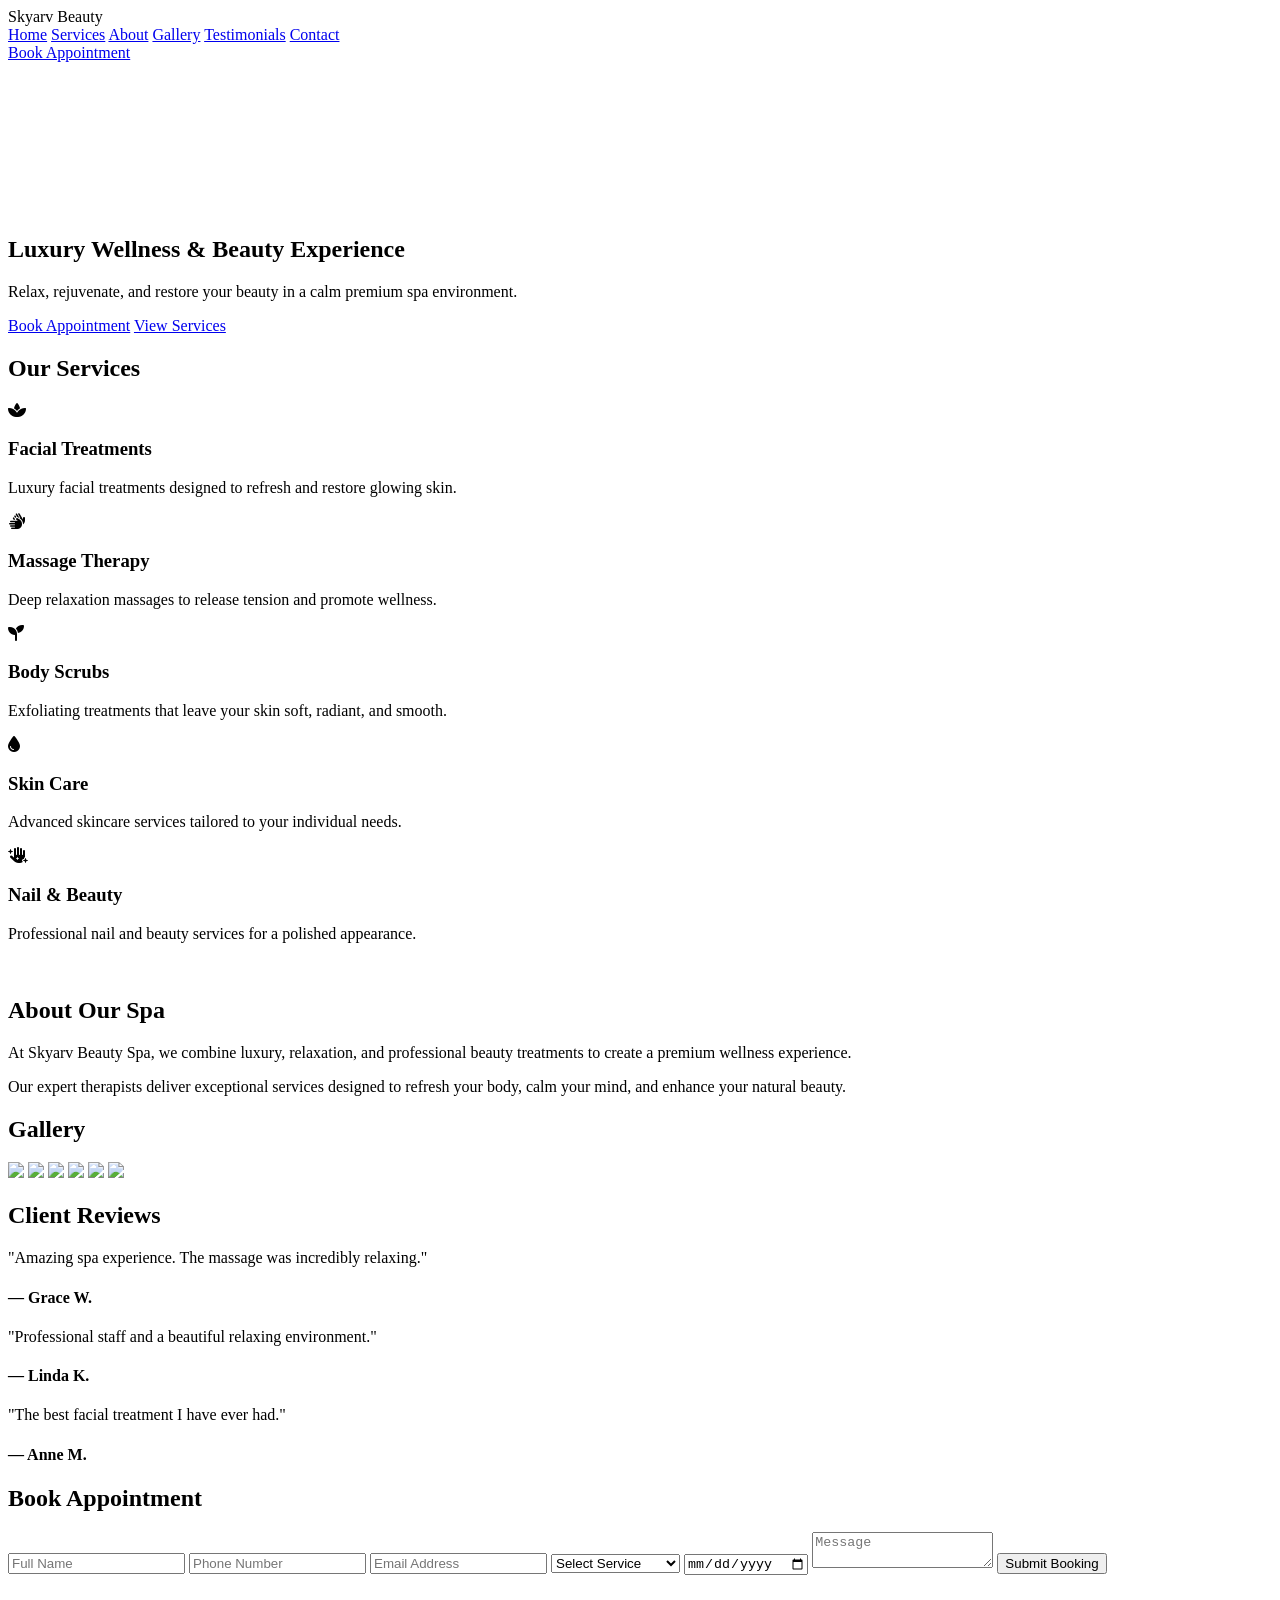
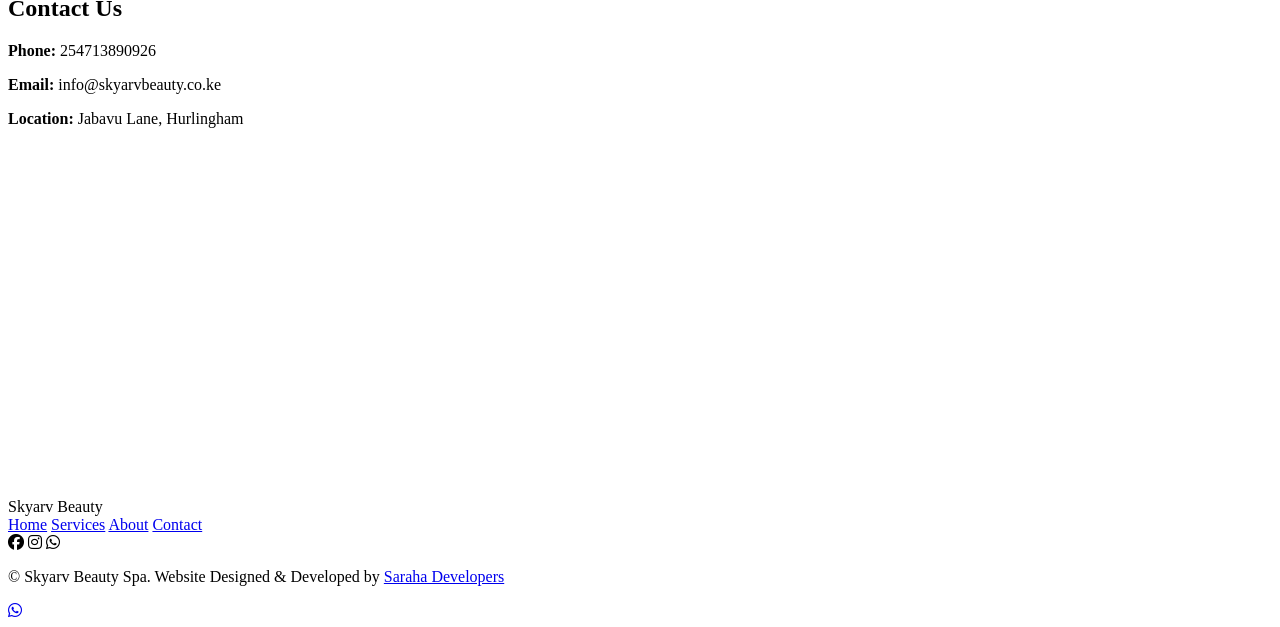
==== home.html @ e3284411 "Initial commit: premium spa website concept" ====
<!DOCTYPE html>
<html lang="en">
<head>
<meta charset="UTF-8">
<meta name="viewport" content="width=device-width, initial-scale=1.0">

<title>Skyarv Beauty Spa</title>

<link rel="stylesheet" href="styles.css">

<link href="https://fonts.googleapis.com/css2?family=Jost:wght@300;400;500;600&display=swap" rel="stylesheet">

<link rel="stylesheet" href="https://cdnjs.cloudflare.com/ajax/libs/font-awesome/6.5.0/css/all.min.css">
</head>

<body>

<!-- NAVBAR -->

<header class="navbar">

<div class="logo">Skyarv Beauty</div>

<nav>
<a href="#home">Home</a>
<a href="#services">Services</a>
<a href="#about">About</a>
<a href="#gallery">Gallery</a>
<a href="#testimonials">Testimonials</a>
<a href="#contact">Contact</a>
</nav>

<a class="btn-primary" href="#booking">Book Appointment</a>

</header>

<!-- HERO -->

<section id="home" class="hero">

<video autoplay muted loop class="hero-video">
<source src="https://cdn.coverr.co/videos/coverr-woman-getting-a-facial-treatment-1080p.mp4" type="video/mp4">
</video>

<div class="hero-overlay"></div>

<div class="hero-content">

<h1>Luxury Wellness & Beauty Experience</h1>

<p>Relax, rejuvenate, and restore your beauty in a calm premium spa environment.</p>

<div class="hero-buttons">

<a href="#booking" class="btn-primary">Book Appointment</a>

<a href="#services" class="btn-secondary">View Services</a>

</div>

</div>

</section>

<!-- SERVICES -->

<section id="services" class="section">

<h2 class="section-title">Our Services</h2>

<div class="services-grid">

<div class="service-card">
<i class="fa-solid fa-spa"></i>
<h3>Facial Treatments</h3>
<p>Luxury facial treatments designed to refresh and restore glowing skin.</p>
</div>

<div class="service-card">
<i class="fa-solid fa-hands"></i>
<h3>Massage Therapy</h3>
<p>Deep relaxation massages to release tension and promote wellness.</p>
</div>

<div class="service-card">
<i class="fa-solid fa-seedling"></i>
<h3>Body Scrubs</h3>
<p>Exfoliating treatments that leave your skin soft, radiant, and smooth.</p>
</div>

<div class="service-card">
<i class="fa-solid fa-droplet"></i>
<h3>Skin Care</h3>
<p>Advanced skincare services tailored to your individual needs.</p>
</div>

<div class="service-card">
<i class="fa-solid fa-hand-sparkles"></i>
<h3>Nail & Beauty</h3>
<p>Professional nail and beauty services for a polished appearance.</p>
</div>

</div>

</section>

<!-- ABOUT -->

<section id="about" class="about section">

<div class="about-container">

<div class="about-image">
<img src="https://images.unsplash.com/photo-1544161515-4ab6ce6db874" alt="">
</div>

<div class="about-text">

<h2>About Our Spa</h2>

<p>
At Skyarv Beauty Spa, we combine luxury, relaxation, and professional beauty treatments to create a premium wellness experience.
</p>

<p>
Our expert therapists deliver exceptional services designed to refresh your body, calm your mind, and enhance your natural beauty.
</p>

</div>

</div>

</section>

<!-- GALLERY -->

<section id="gallery" class="section">

<h2 class="section-title">Gallery</h2>

<div class="gallery-grid">

<img src="https://images.unsplash.com/photo-1556228453-efd6c1ff04f6">
<img src="https://images.unsplash.com/photo-1515377905703-c4788e51af15">
<img src="https://images.unsplash.com/photo-1540555700478-4be289fbecef">
<img src="https://images.unsplash.com/photo-1507652313519-d4e9174996dd">
<img src="https://images.unsplash.com/photo-1540553016722-983e48a2cd10">
<img src="https://images.unsplash.com/photo-1519823551278-64ac92734fb1">

</div>

</section>

<!-- TESTIMONIALS -->

<section id="testimonials" class="section testimonials">

<h2 class="section-title">Client Reviews</h2>

<div class="testimonial-container">

<div class="testimonial active">
<p>"Amazing spa experience. The massage was incredibly relaxing."</p>
<h4>— Grace W.</h4>
</div>

<div class="testimonial">
<p>"Professional staff and a beautiful relaxing environment."</p>
<h4>— Linda K.</h4>
</div>

<div class="testimonial">
<p>"The best facial treatment I have ever had."</p>
<h4>— Anne M.</h4>
</div>

</div>

</section>

<!-- BOOKING -->

<section id="booking" class="section booking">

<h2 class="section-title">Book Appointment</h2>

<form class="booking-form">

<input type="text" placeholder="Full Name" required>

<input type="tel" placeholder="Phone Number" required>

<input type="email" placeholder="Email Address" required>

<select required>
<option>Select Service</option>
<option>Facial Treatments</option>
<option>Massage Therapy</option>
<option>Body Scrubs</option>
<option>Skin Care</option>
<option>Nail & Beauty</option>
</select>

<input type="date">

<textarea placeholder="Message"></textarea>

<button class="btn-primary">Submit Booking</button>

</form>

</section>

<!-- CONTACT -->

<section id="contact" class="section contact">

<h2 class="section-title">Contact Us</h2>

<div class="contact-info">

<p><strong>Phone:</strong> 254713890926</p>

<p><strong>Email:</strong> info@skyarvbeauty.co.ke</p>

<p><strong>Location:</strong> Jabavu Lane, Hurlingham</p>

</div>

<div class="map">

<iframe
src="https://maps.google.com/maps?q=Jabavu%20Lane%20Hurlingham%20Nairobi&t=&z=13&ie=UTF8&iwloc=&output=embed"
width="100%" height="350" style="border:0;">
</iframe>

</div>

</section>

<!-- FOOTER -->

<footer>

<div class="footer-logo">Skyarv Beauty</div>

<div class="footer-links">

<a href="#home">Home</a>
<a href="#services">Services</a>
<a href="#about">About</a>
<a href="#contact">Contact</a>

</div>

<div class="socials">

<i class="fab fa-facebook"></i>
<i class="fab fa-instagram"></i>
<i class="fab fa-whatsapp"></i>

</div>

<p>
© <span id="year"></span> Skyarv Beauty Spa.  
Website Designed & Developed by  
<a href="https://sarahadevelopers.co.ke">Saraha Developers</a>
</p>

</footer>

<!-- WHATSAPP BUTTON -->

<a href="https://wa.me/254713890926" class="whatsapp">
<i class="fab fa-whatsapp"></i>
</a>

<script src="script.js"></script>

</body>
</html>
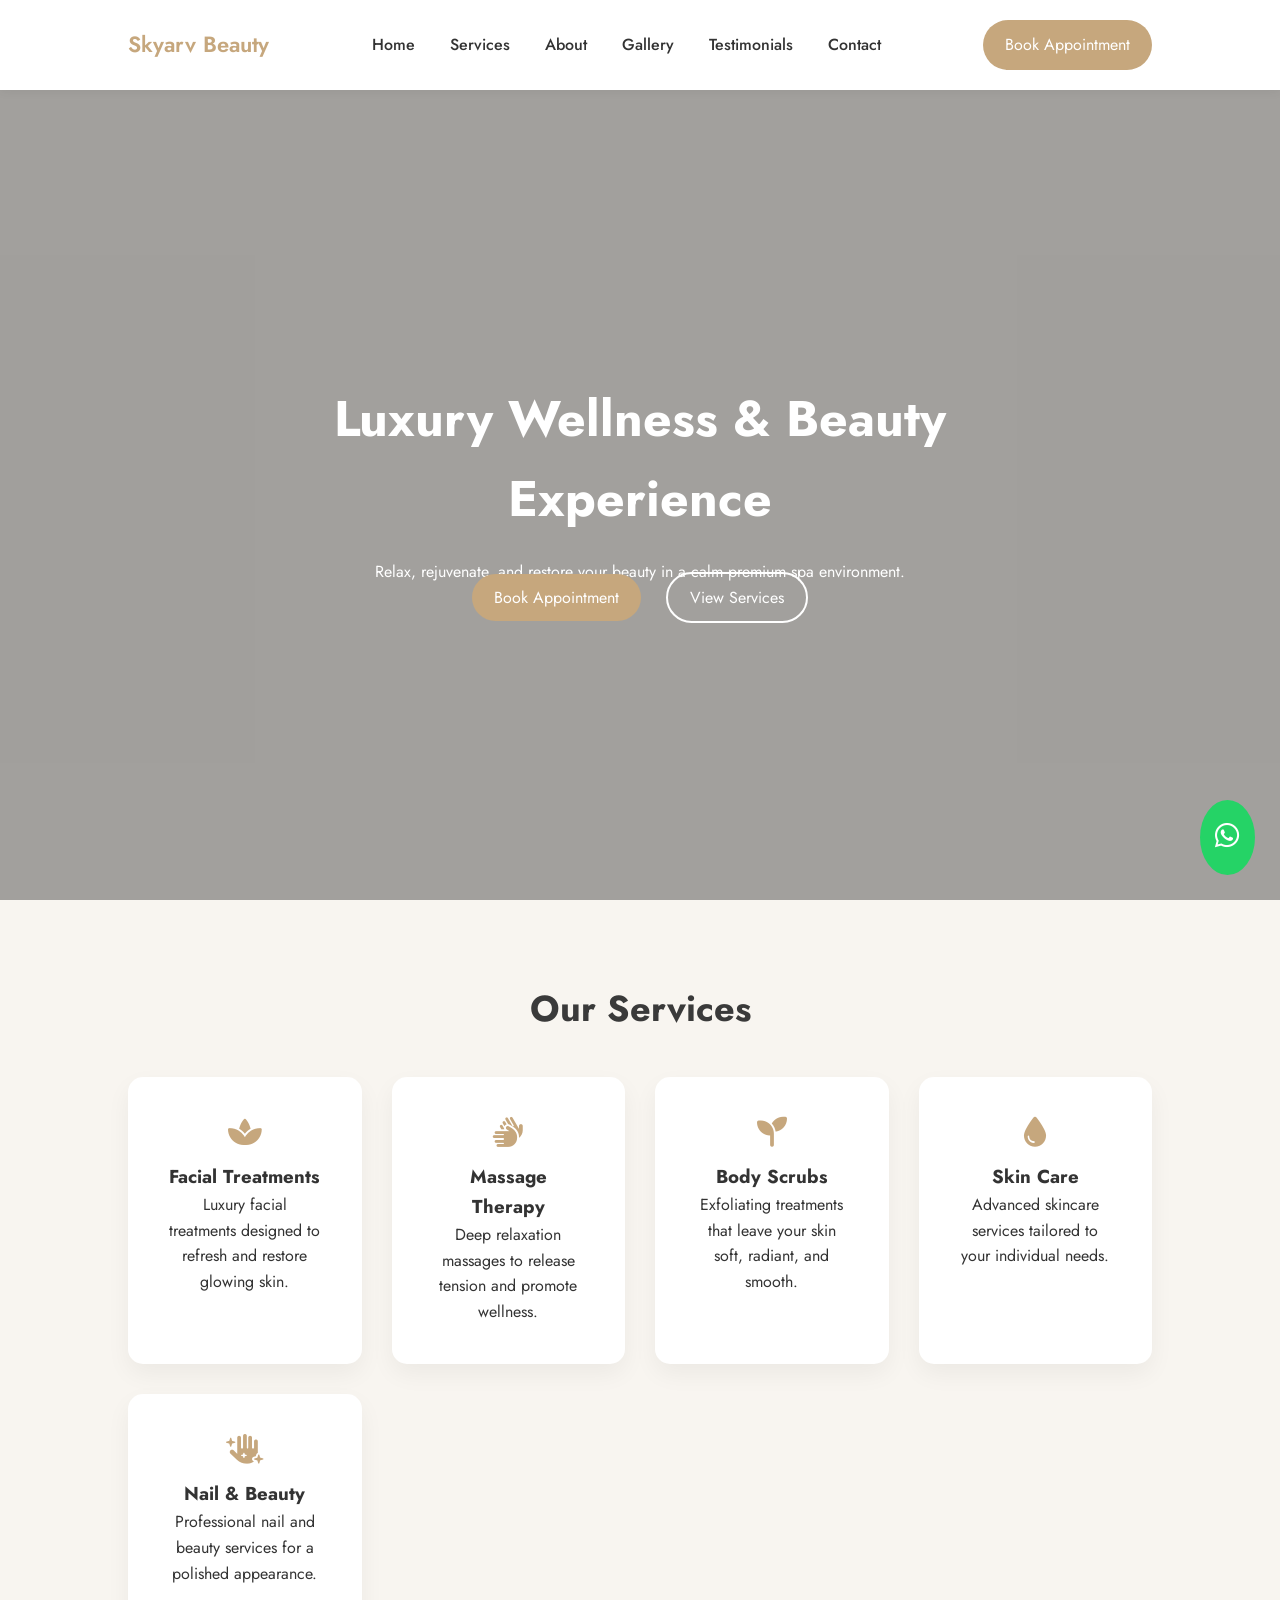
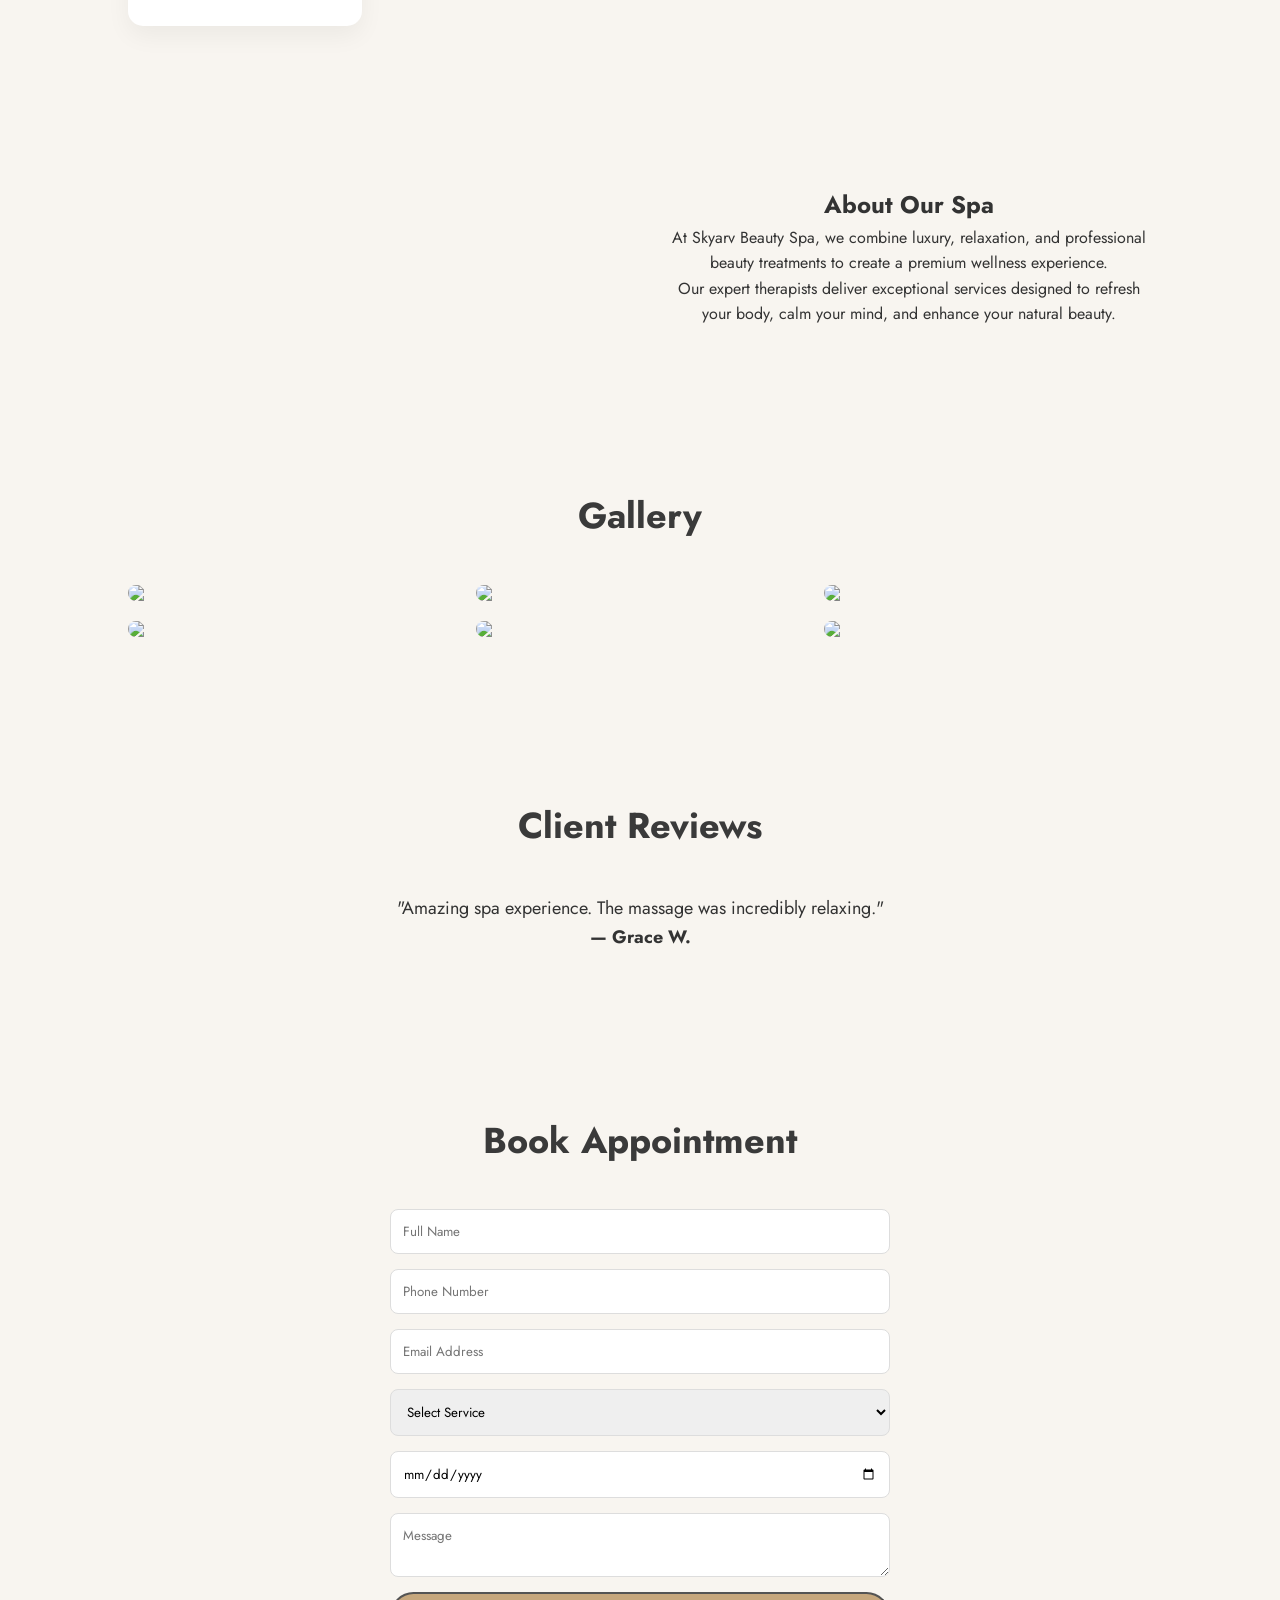
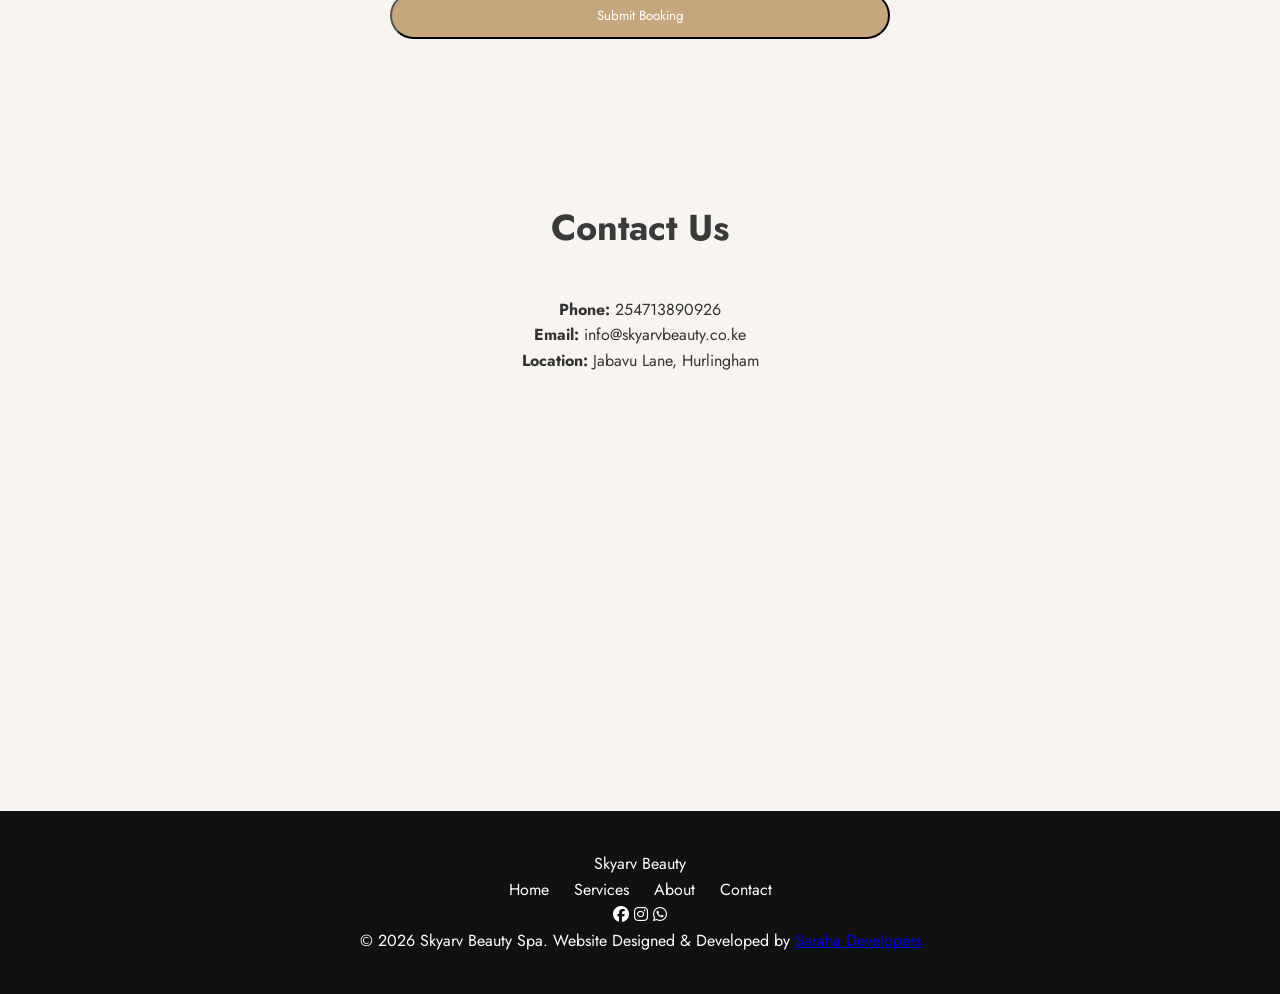
==== commit 8575d04a: "Update: refined spa website concept" ====
--- a/home.html
+++ b/home.html
@@ -6,7 +6,7 @@
 
 <title>Skyarv Beauty Spa</title>
 
-<link rel="stylesheet" href="styles.css">
+<link rel="stylesheet" href="home.css">
 
 <link href="https://fonts.googleapis.com/css2?family=Jost:wght@300;400;500;600&display=swap" rel="stylesheet">
 
@@ -275,7 +275,7 @@
 <i class="fab fa-whatsapp"></i>
 </a>
 
-<script src="script.js"></script>
+<script src="home.js"></script>
 
 </body>
 </html>
--- a/home.css
+++ b/home.css
@@ -0,0 +1,230 @@
+*{
+margin:0;
+padding:0;
+box-sizing:border-box;
+font-family:'Jost',sans-serif;
+}
+
+body{
+background:#f8f5f0;
+color:#333;
+line-height:1.6;
+}
+
+.section{
+padding:80px 10%;
+text-align:center;
+}
+
+.section-title{
+font-size:36px;
+margin-bottom:40px;
+color:#3a3a3a;
+}
+
+/* NAVBAR */
+
+.navbar{
+position:sticky;
+top:0;
+background:white;
+display:flex;
+justify-content:space-between;
+align-items:center;
+padding:20px 10%;
+box-shadow:0 2px 10px rgba(0,0,0,0.05);
+z-index:1000;
+}
+
+.navbar nav a{
+margin:0 15px;
+text-decoration:none;
+color:#333;
+font-weight:500;
+}
+
+.logo{
+font-weight:600;
+font-size:22px;
+color:#c6a77d;
+}
+
+/* BUTTONS */
+
+.btn-primary{
+background:#c6a77d;
+color:white;
+padding:12px 22px;
+text-decoration:none;
+border-radius:30px;
+transition:.3s;
+}
+
+.btn-primary:hover{
+background:#b4966c;
+}
+
+.btn-secondary{
+border:2px solid white;
+color:white;
+padding:12px 22px;
+border-radius:30px;
+text-decoration:none;
+}
+
+/* HERO */
+
+.hero{
+position:relative;
+height:90vh;
+display:flex;
+align-items:center;
+justify-content:center;
+text-align:center;
+color:white;
+}
+
+.hero-video{
+position:absolute;
+width:100%;
+height:100%;
+object-fit:cover;
+}
+
+.hero-overlay{
+position:absolute;
+width:100%;
+height:100%;
+background:rgba(0,0,0,0.35);
+}
+
+.hero-content{
+position:relative;
+max-width:700px;
+}
+
+.hero h1{
+font-size:50px;
+margin-bottom:20px;
+}
+
+.hero-buttons a{
+margin:10px;
+}
+
+/* SERVICES */
+
+.services-grid{
+display:grid;
+grid-template-columns:repeat(auto-fit,minmax(220px,1fr));
+gap:30px;
+}
+
+.service-card{
+background:white;
+padding:40px;
+border-radius:15px;
+box-shadow:0 10px 25px rgba(0,0,0,0.05);
+transition:.4s;
+}
+
+.service-card i{
+font-size:30px;
+color:#c6a77d;
+margin-bottom:15px;
+}
+
+.service-card:hover{
+transform:translateY(-10px);
+}
+
+/* ABOUT */
+
+.about-container{
+display:grid;
+grid-template-columns:1fr 1fr;
+gap:50px;
+align-items:center;
+}
+
+.about img{
+width:100%;
+border-radius:12px;
+}
+
+/* GALLERY */
+
+.gallery-grid{
+display:grid;
+grid-template-columns:repeat(auto-fit,minmax(250px,1fr));
+gap:20px;
+}
+
+.gallery-grid img{
+width:100%;
+border-radius:12px;
+transition:.4s;
+}
+
+.gallery-grid img:hover{
+transform:scale(1.05);
+}
+
+/* TESTIMONIAL */
+
+.testimonial{
+display:none;
+max-width:600px;
+margin:auto;
+font-size:18px;
+}
+
+.testimonial.active{
+display:block;
+}
+
+/* FORM */
+
+.booking-form{
+max-width:500px;
+margin:auto;
+display:flex;
+flex-direction:column;
+gap:15px;
+}
+
+.booking-form input,
+.booking-form select,
+.booking-form textarea{
+padding:12px;
+border:1px solid #ddd;
+border-radius:8px;
+}
+
+/* FOOTER */
+
+footer{
+background:#111;
+color:white;
+text-align:center;
+padding:40px 10%;
+}
+
+.footer-links a{
+color:white;
+margin:0 10px;
+text-decoration:none;
+}
+
+/* WHATSAPP */
+
+.whatsapp{
+position:fixed;
+bottom:25px;
+right:25px;
+background:#25d366;
+color:white;
+font-size:28px;
+padding:15px;
+border-radius:50%;
+}
